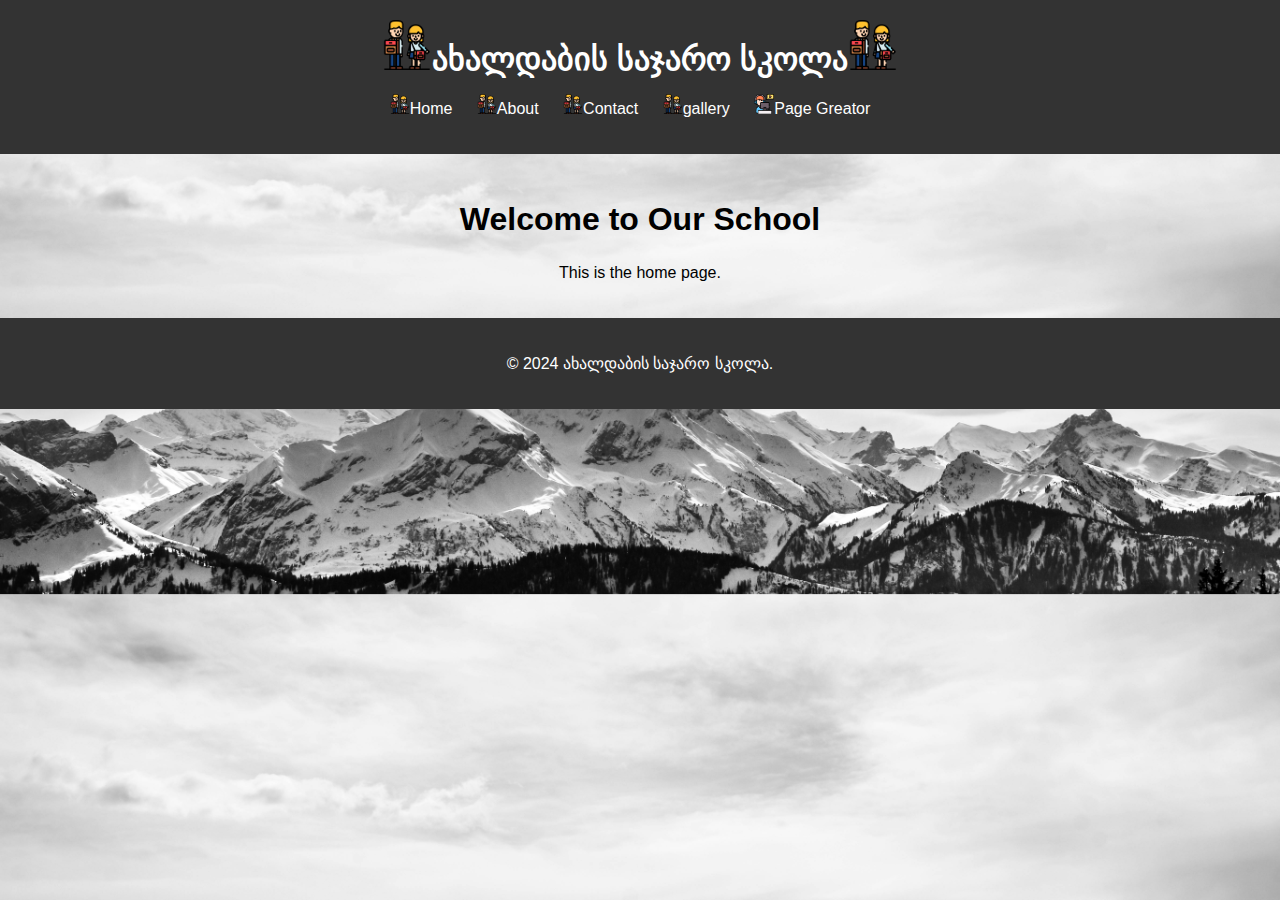
==== school/index.html @ 1a997a35 "Add files via upload" ====
<!DOCTYPE html>
<html lang="en">
<head>
  <meta charset="UTF-8">
  <meta name="viewport" content="width=device-width, initial-scale=1.0">
  <title>School Website</title>
  <link rel="stylesheet" href="indexx.css">
</head>
<body >
  <header>
    <h1><img src="children.png">ახალდაბის საჯარო სკოლა<img src="children.png"></h1>
    <nav>
      <ul>
        <li><a href="index.html"><img src="children.png">Home</a></li>
        <li><a href="about.html"><img src="children.png">About</a></li>
        <li><a href="contact.html"><img src="children.png">Contact</a></li>
        <li><a href="gallery.html"><img src="children.png">gallery</a></li>
        <li><a href="creator.html"><img src="content.png">Page Greator</a></li>
      </ul>
    </nav>
  </header>

  <main>
    <section>
 
      <h2>Welcome to Our School</h2>
      <p>This is the home page.</p>
    </section>
  </main>

  <footer>
    <p>&copy; 2024 ახალდაბის საჯარო სკოლა.</p>
  </footer>
</body>
</html>
---- school/indexx.css ----
/* General Styles */
body {
    font-family: Arial, sans-serif;
    margin: 0;
    padding: 0;
    background-image: url('box.jpg');
    background-size: cover;
}

header {
    background-color: #333;
    color: white;
    padding: 20px;
    text-align: center;
}

header h1 {
    margin: 0;
}
header h1 img {
    width: 50px; /* Adjust the width as needed */
    height: auto; /* Maintain aspect ratio */
}


/* Navigation Icons */
nav ul li a img {
    width: 20px; /* Adjust the width as needed */
    height: auto; /* Maintain aspect ratio */
}


nav ul {
    list-style: none;
    padding: 0;
}

nav ul li {
    display: inline;
    margin-right: 20px;
}

nav ul li a {
    color: white;
    text-decoration: none;
}

nav ul li a:hover {
    text-decoration: underline;
}

main {
    padding: 20px;
}

section {
    text-align: center;
}

section h2 {
    font-size: 2em;
}

footer {
    background-color: #333;
    color: white;
    padding: 20px;
    text-align: center;
}
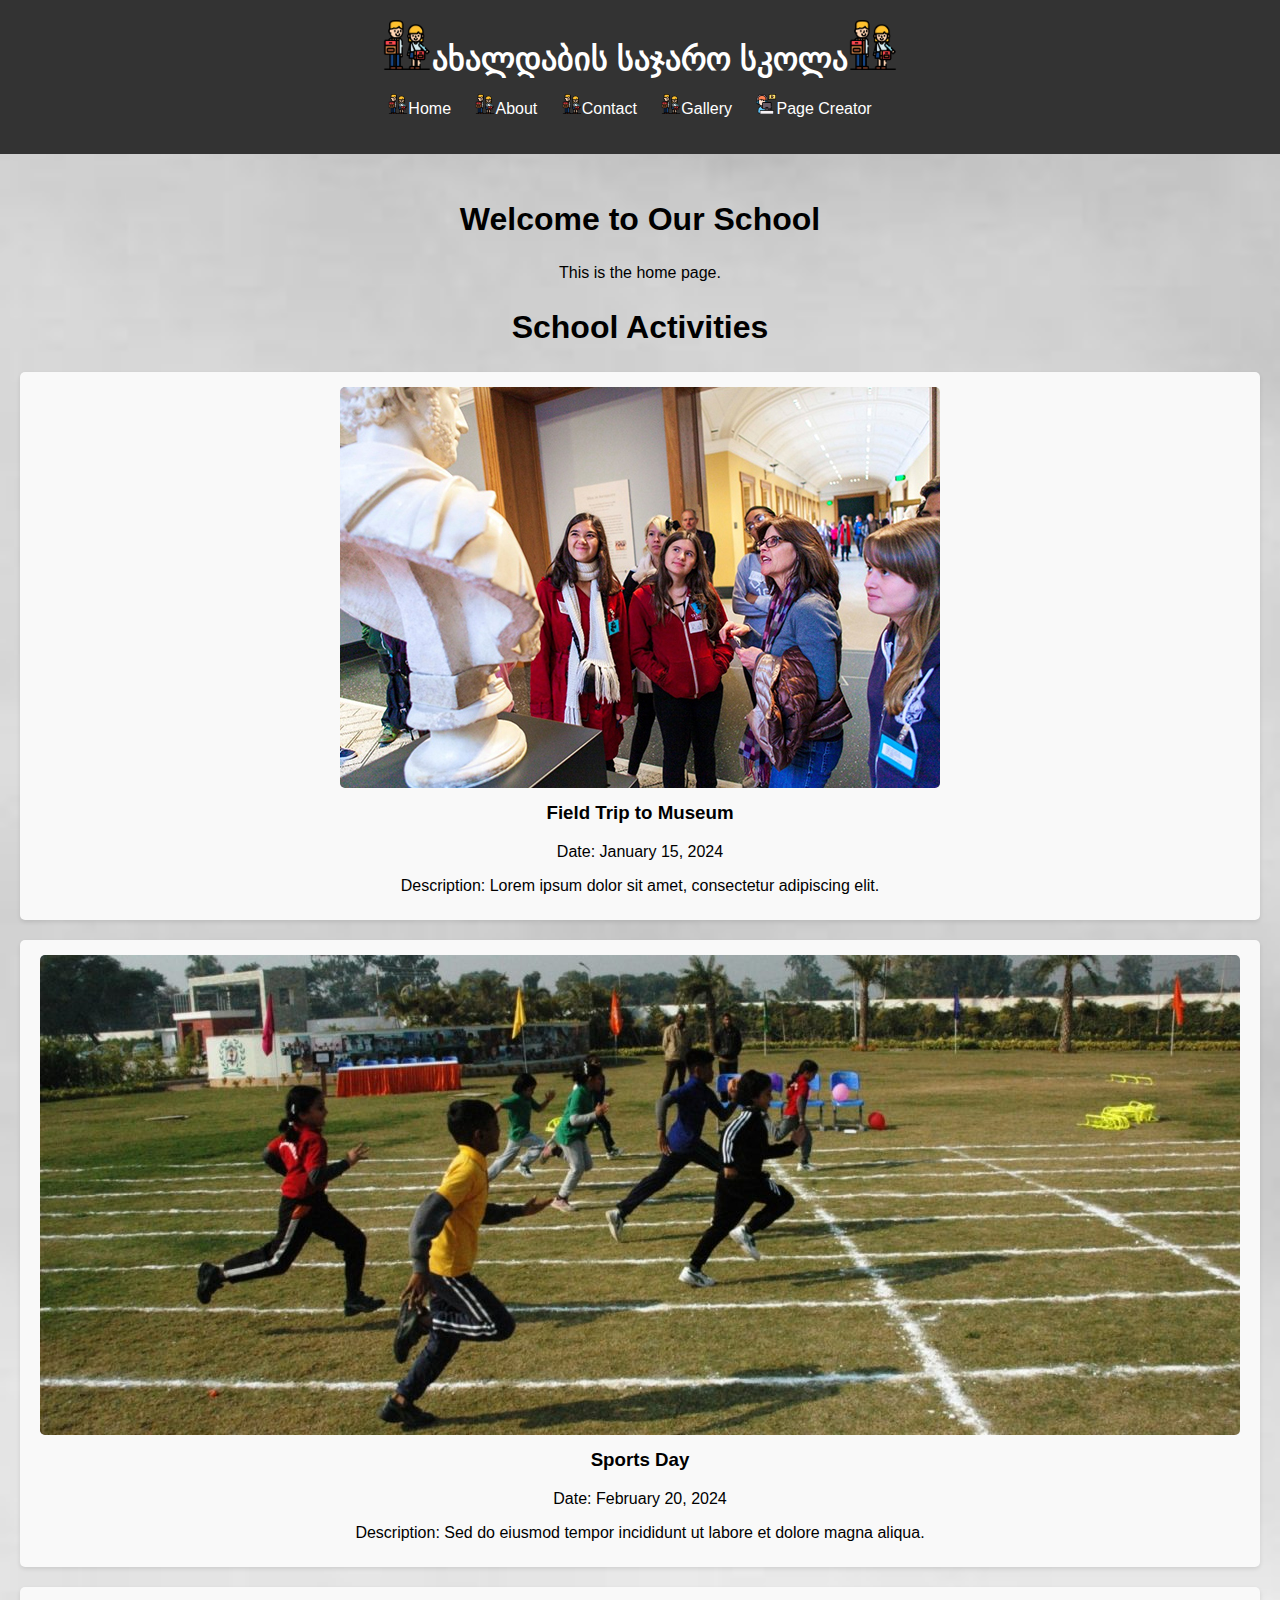
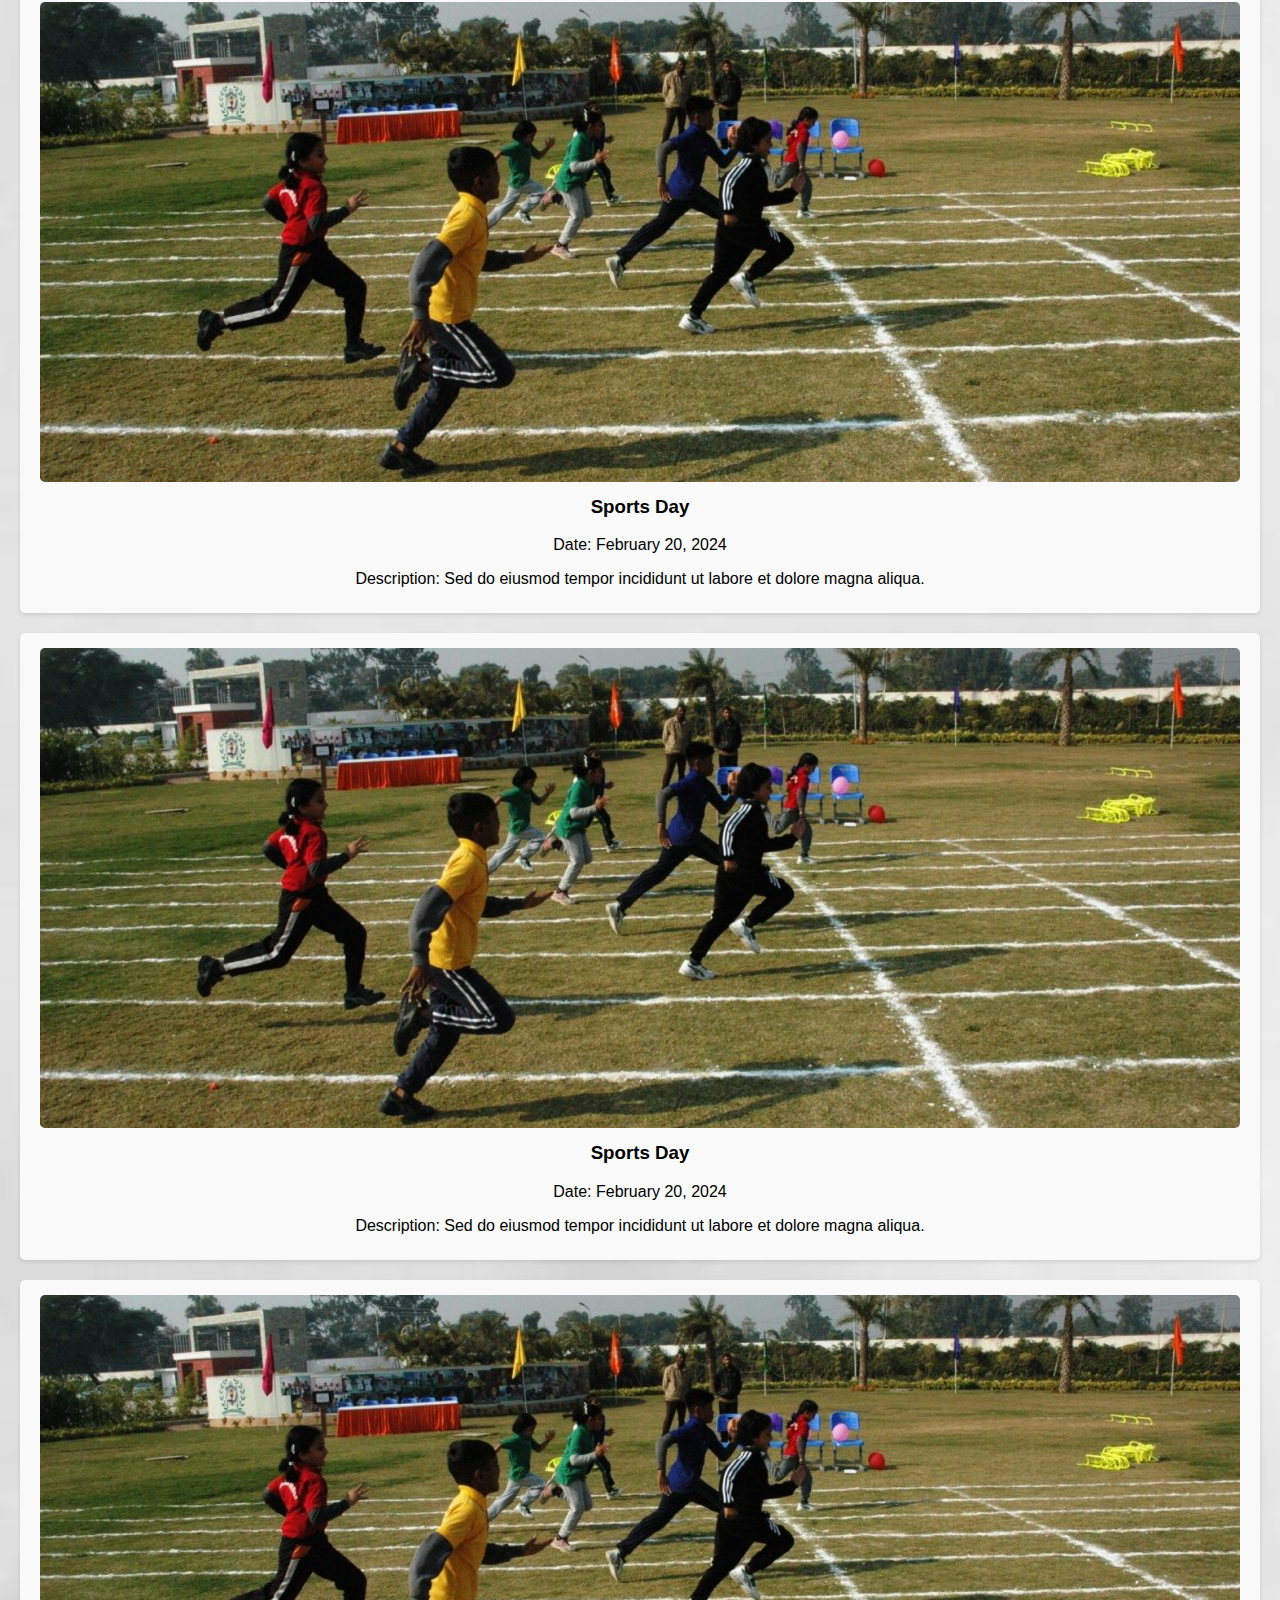
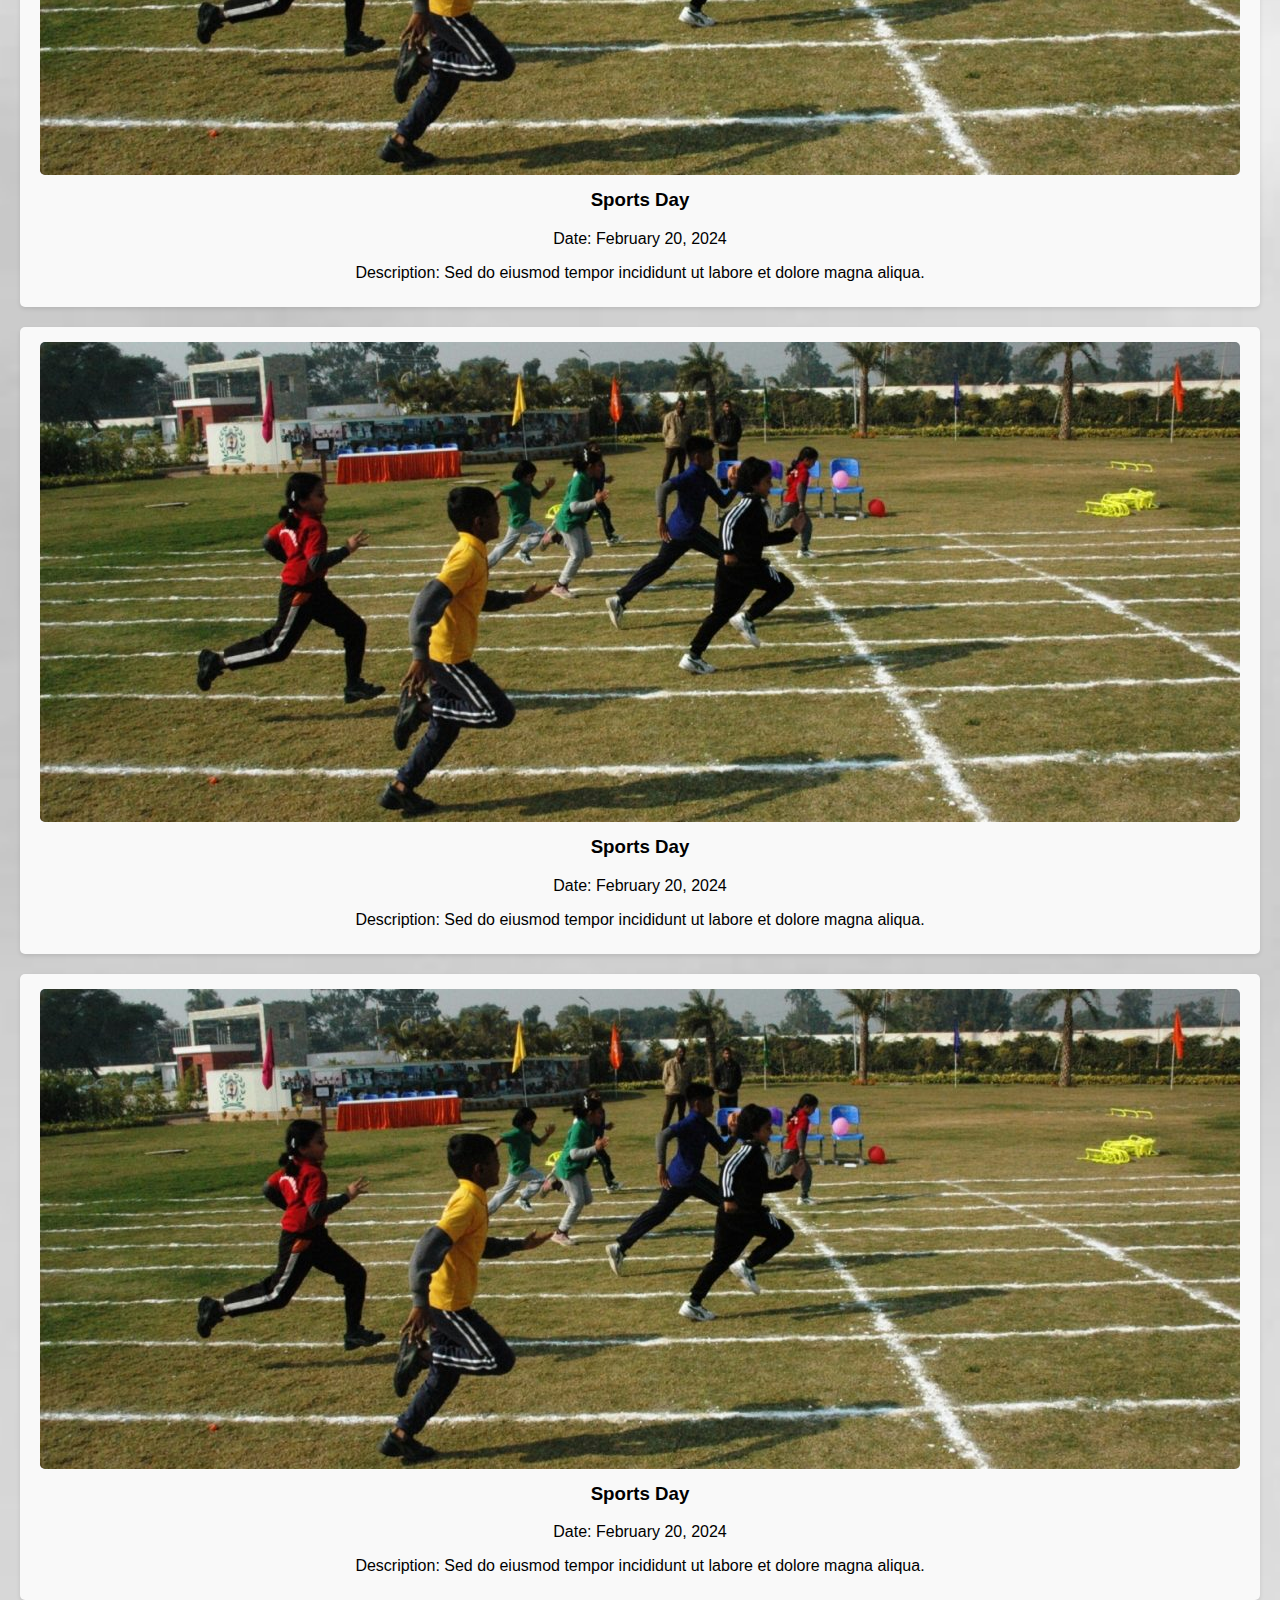
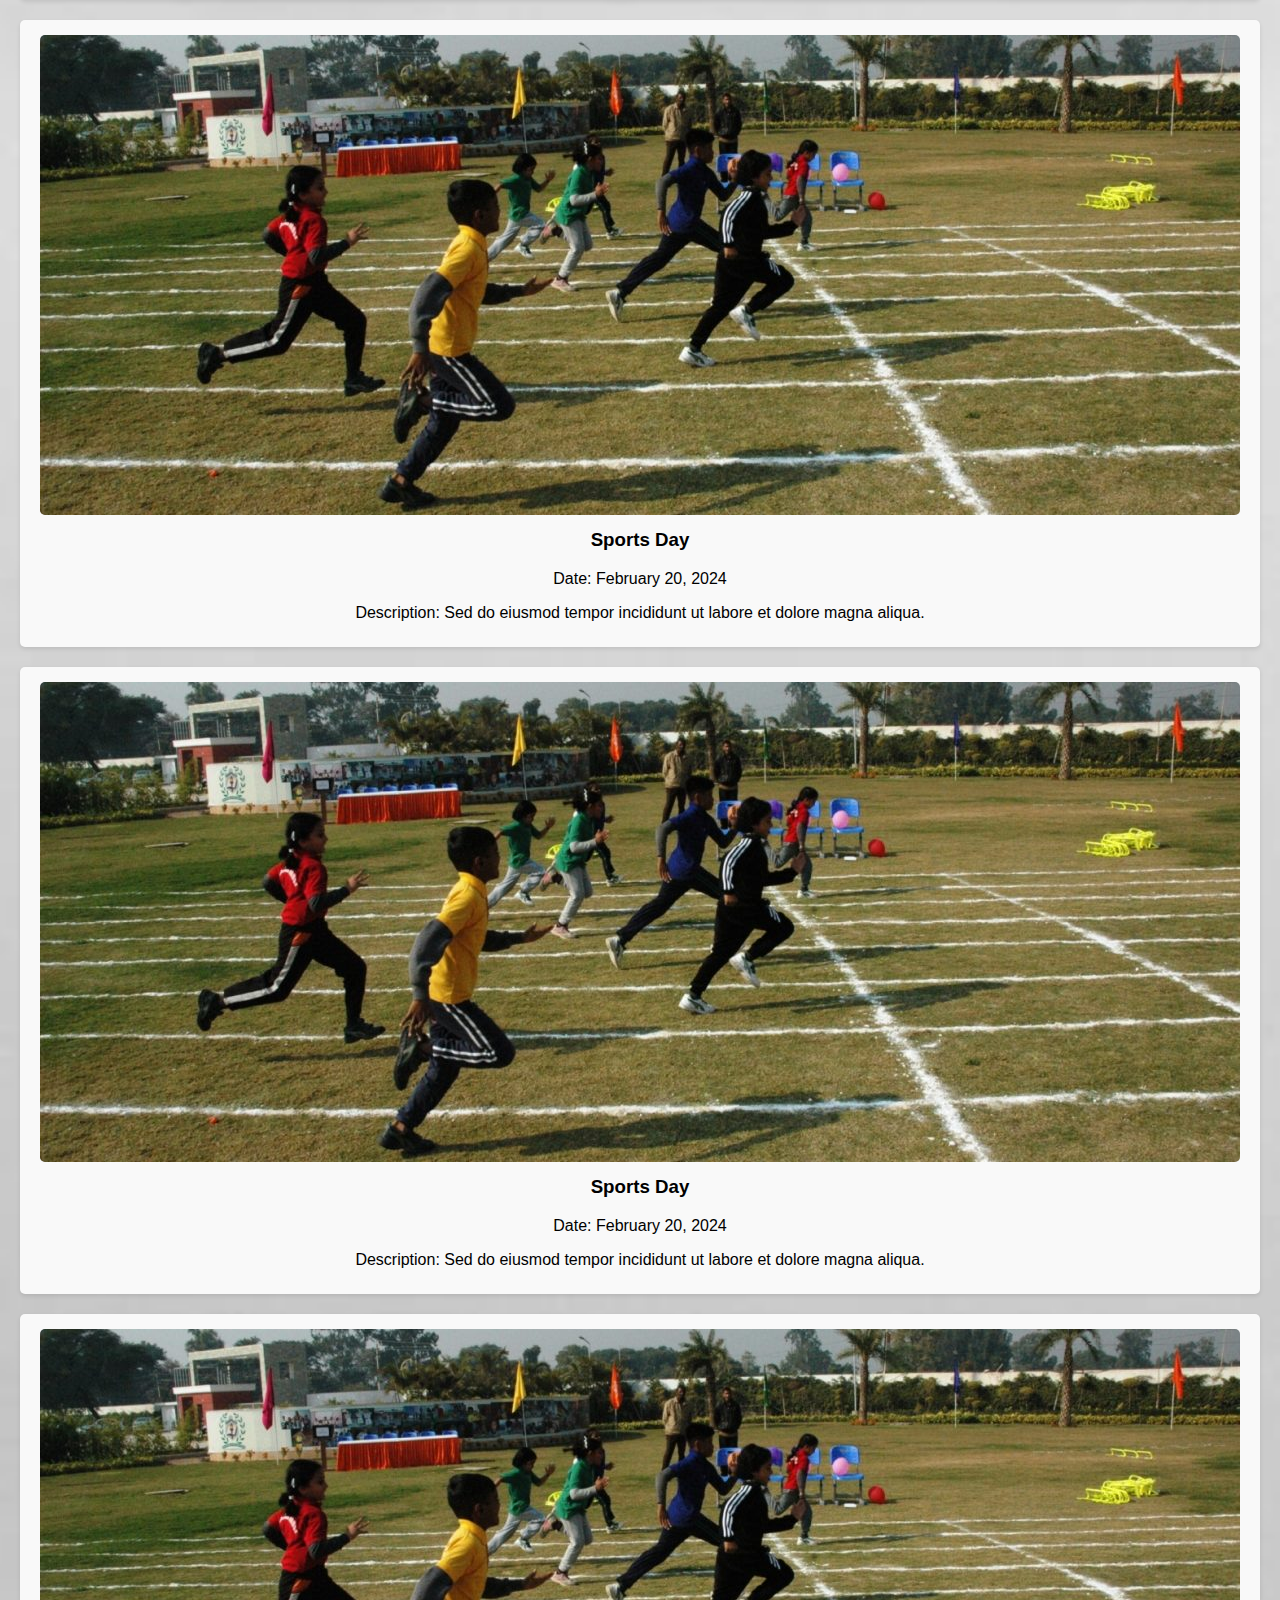
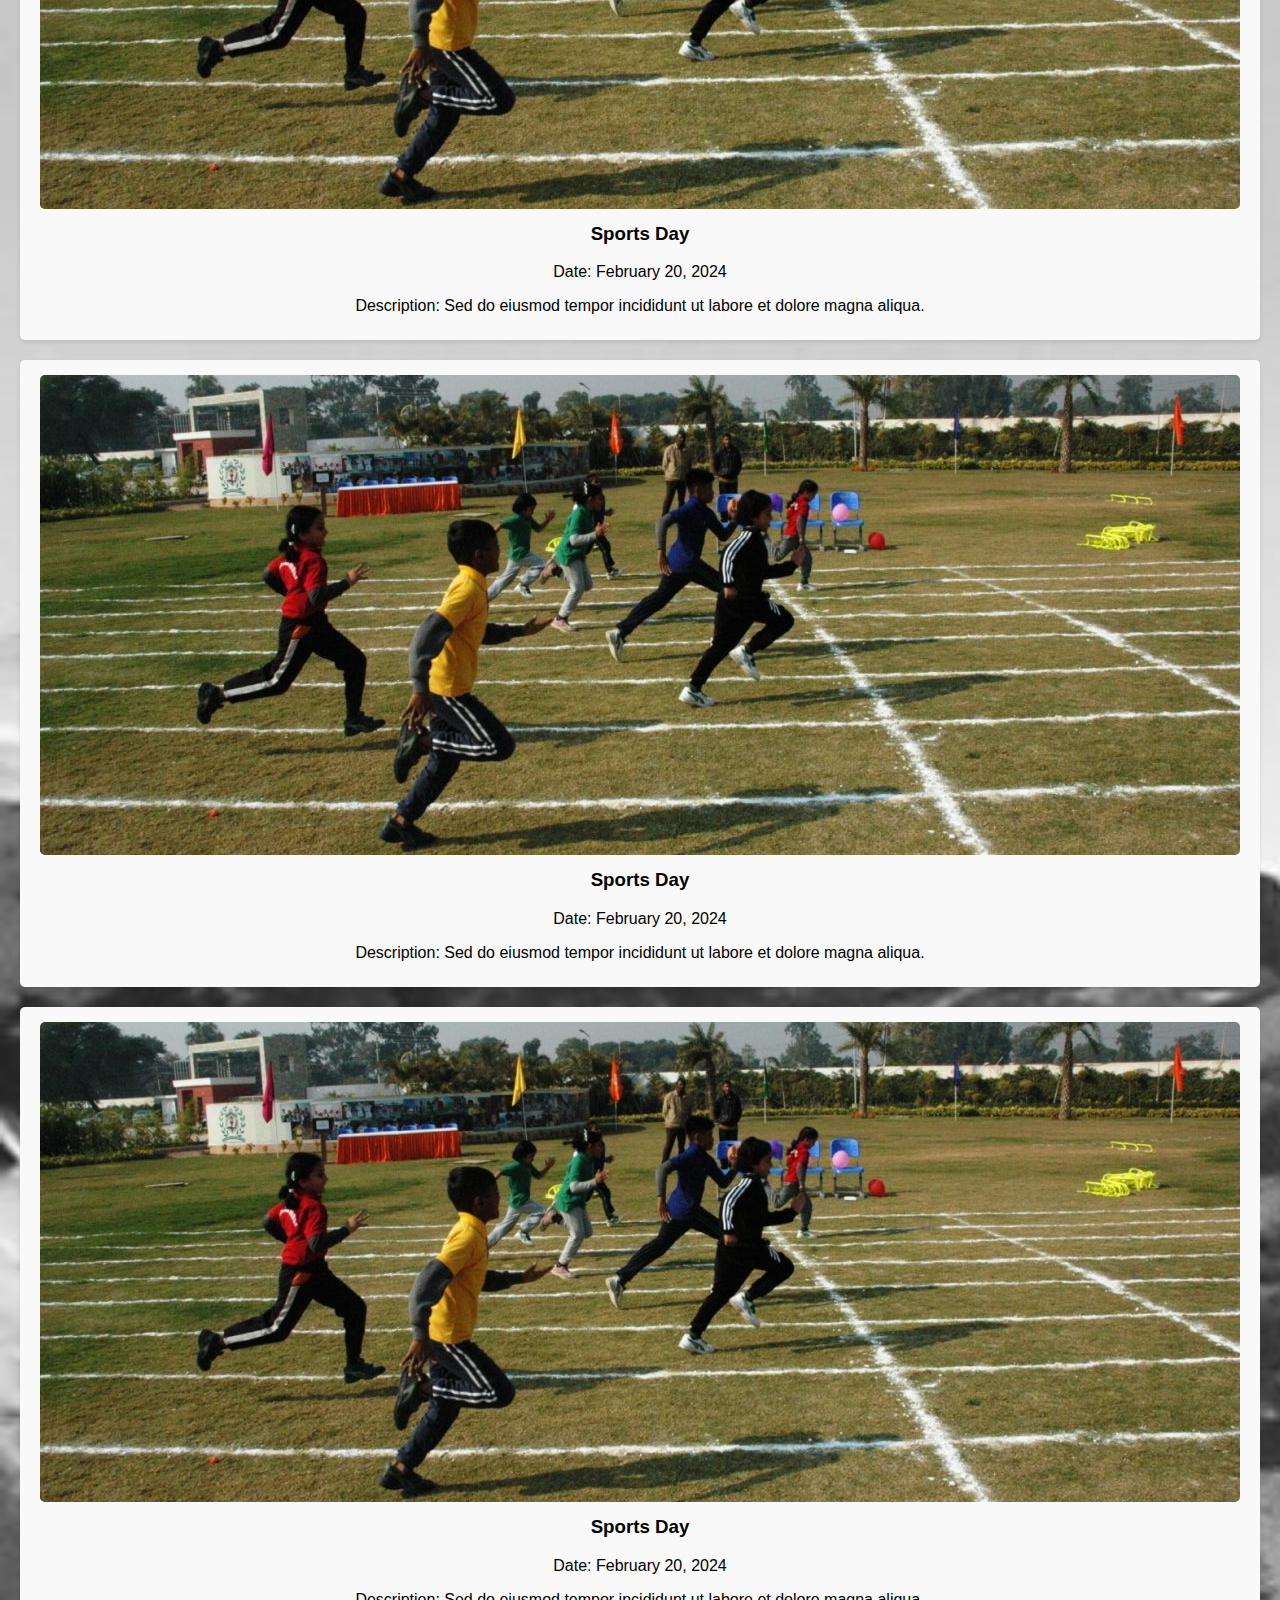
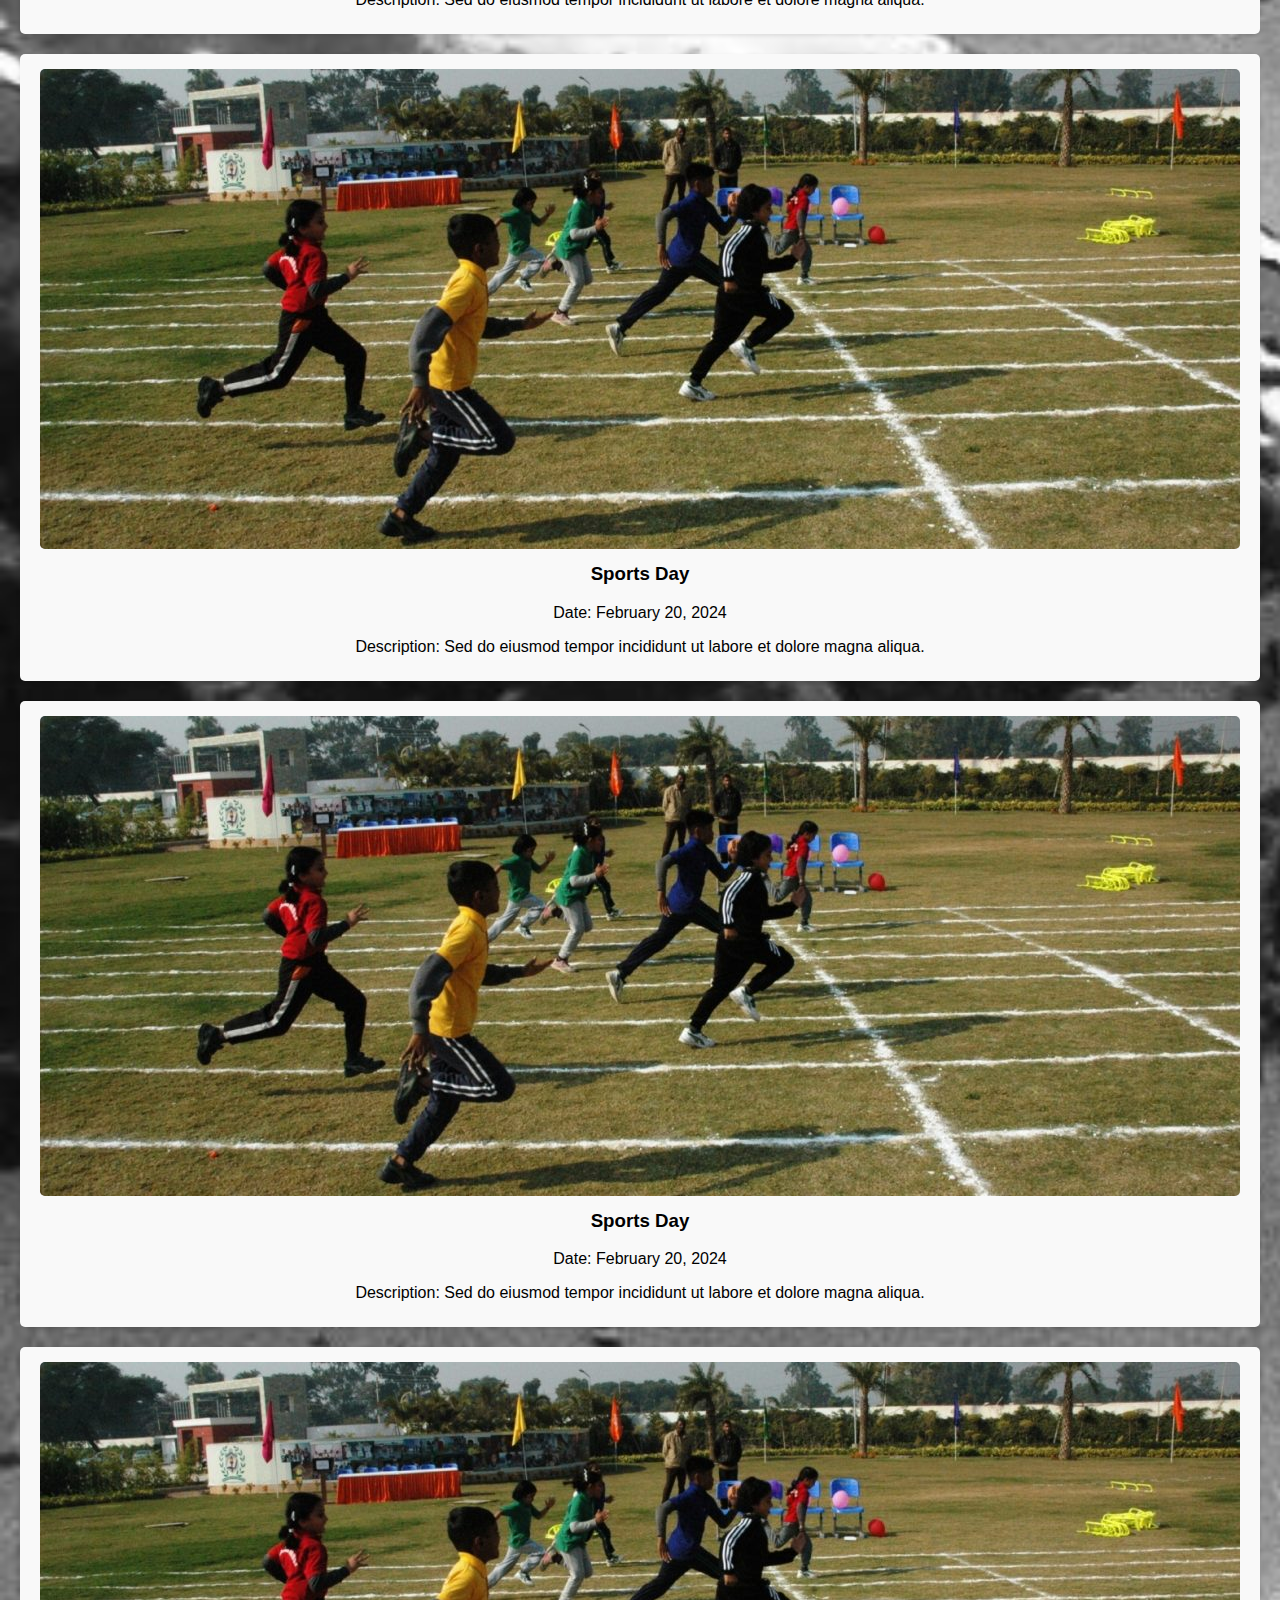
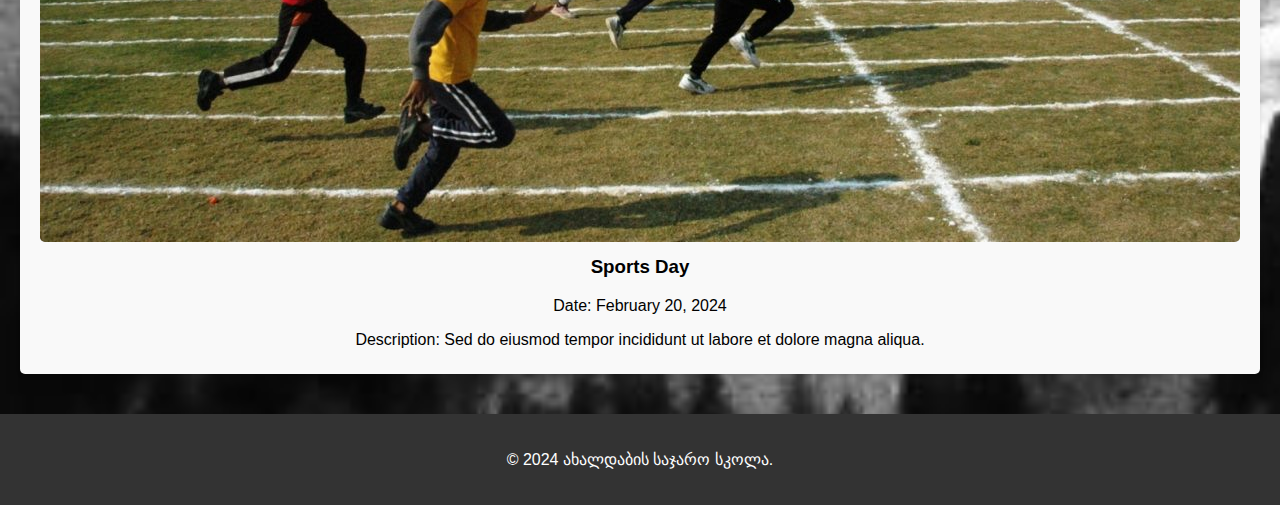
==== commit 405a1b67: "Add files via upload" ====
--- a/school/index.html
+++ b/school/index.html
@@ -3,28 +3,137 @@
 <head>
   <meta charset="UTF-8">
   <meta name="viewport" content="width=device-width, initial-scale=1.0">
-  <title>School Website</title>
+  <title>ახალდაბის საჯარო სკოლა</title>
   <link rel="stylesheet" href="indexx.css">
 </head>
-<body >
+<body>
   <header>
-    <h1><img src="children.png">ახალდაბის საჯარო სკოლა<img src="children.png"></h1>
+    <h1><img src="children.png" alt="School Logo">ახალდაბის საჯარო სკოლა<img src="children.png" alt="School Logo"></h1>
     <nav>
       <ul>
-        <li><a href="index.html"><img src="children.png">Home</a></li>
-        <li><a href="about.html"><img src="children.png">About</a></li>
-        <li><a href="contact.html"><img src="children.png">Contact</a></li>
-        <li><a href="gallery.html"><img src="children.png">gallery</a></li>
-        <li><a href="creator.html"><img src="content.png">Page Greator</a></li>
+        <li><a href="index.html"><img src="children.png" alt="Home Icon">Home</a></li>
+        <li><a href="about.html"><img src="children.png" alt="About Icon">About</a></li>
+        <li><a href="contact.html"><img src="children.png" alt="Contact Icon">Contact</a></li>
+        <li><a href="gallery.html"><img src="children.png" alt="Gallery Icon">Gallery</a></li>
+        <li><a href="creator.html"><img src="content.png" alt="Page Creator Icon">Page Creator</a></li>
       </ul>
     </nav>
   </header>
 
   <main>
     <section>
- 
       <h2>Welcome to Our School</h2>
       <p>This is the home page.</p>
+    </section>
+
+    <section class="activities">
+      <h2>School Activities</h2>
+      <div class="activity-card">
+        <img src="field_trip.jpg" alt="Field Trip to Museum">
+        <h3>Field Trip to Museum</h3>
+        <p>Date: January 15, 2024</p>
+        <p>Description: Lorem ipsum dolor sit amet, consectetur adipiscing elit.</p>
+      </div>
+
+      <div class="activity-card">
+        <img src="sports_day.jpg" alt="Sports Day">
+        <h3>Sports Day</h3>
+        <p>Date: February 20, 2024</p>
+        <p>Description: Sed do eiusmod tempor incididunt ut labore et dolore magna aliqua.</p>
+      </div>
+
+      <div class="activity-card">
+        <img src="sports_day.jpg" alt="Sports Day">
+        <h3>Sports Day</h3>
+        <p>Date: February 20, 2024</p>
+        <p>Description: Sed do eiusmod tempor incididunt ut labore et dolore magna aliqua.</p>
+      </div>
+
+      <div class="activity-card">
+        <img src="sports_day.jpg" alt="Sports Day">
+        <h3>Sports Day</h3>
+        <p>Date: February 20, 2024</p>
+        <p>Description: Sed do eiusmod tempor incididunt ut labore et dolore magna aliqua.</p>
+      </div>
+
+      <div class="activity-card">
+        <img src="sports_day.jpg" alt="Sports Day">
+        <h3>Sports Day</h3>
+        <p>Date: February 20, 2024</p>
+        <p>Description: Sed do eiusmod tempor incididunt ut labore et dolore magna aliqua.</p>
+      </div>
+
+      <div class="activity-card">
+        <img src="sports_day.jpg" alt="Sports Day">
+        <h3>Sports Day</h3>
+        <p>Date: February 20, 2024</p>
+        <p>Description: Sed do eiusmod tempor incididunt ut labore et dolore magna aliqua.</p>
+      </div>
+
+      <div class="activity-card">
+        <img src="sports_day.jpg" alt="Sports Day">
+        <h3>Sports Day</h3>
+        <p>Date: February 20, 2024</p>
+        <p>Description: Sed do eiusmod tempor incididunt ut labore et dolore magna aliqua.</p>
+      </div>
+
+      <div class="activity-card">
+        <img src="sports_day.jpg" alt="Sports Day">
+        <h3>Sports Day</h3>
+        <p>Date: February 20, 2024</p>
+        <p>Description: Sed do eiusmod tempor incididunt ut labore et dolore magna aliqua.</p>
+      </div>
+
+      <div class="activity-card">
+        <img src="sports_day.jpg" alt="Sports Day">
+        <h3>Sports Day</h3>
+        <p>Date: February 20, 2024</p>
+        <p>Description: Sed do eiusmod tempor incididunt ut labore et dolore magna aliqua.</p>
+      </div>
+
+      <div class="activity-card">
+        <img src="sports_day.jpg" alt="Sports Day">
+        <h3>Sports Day</h3>
+        <p>Date: February 20, 2024</p>
+        <p>Description: Sed do eiusmod tempor incididunt ut labore et dolore magna aliqua.</p>
+      </div>
+
+      <div class="activity-card">
+        <img src="sports_day.jpg" alt="Sports Day">
+        <h3>Sports Day</h3>
+        <p>Date: February 20, 2024</p>
+        <p>Description: Sed do eiusmod tempor incididunt ut labore et dolore magna aliqua.</p>
+      </div>
+
+      <div class="activity-card">
+        <img src="sports_day.jpg" alt="Sports Day">
+        <h3>Sports Day</h3>
+        <p>Date: February 20, 2024</p>
+        <p>Description: Sed do eiusmod tempor incididunt ut labore et dolore magna aliqua.</p>
+      </div>
+
+      <div class="activity-card">
+        <img src="sports_day.jpg" alt="Sports Day">
+        <h3>Sports Day</h3>
+        <p>Date: February 20, 2024</p>
+        <p>Description: Sed do eiusmod tempor incididunt ut labore et dolore magna aliqua.</p>
+      </div>
+
+      <div class="activity-card">
+        <img src="sports_day.jpg" alt="Sports Day">
+        <h3>Sports Day</h3>
+        <p>Date: February 20, 2024</p>
+        <p>Description: Sed do eiusmod tempor incididunt ut labore et dolore magna aliqua.</p>
+      </div>
+
+      <div class="activity-card">
+        <img src="sports_day.jpg" alt="Sports Day">
+        <h3>Sports Day</h3>
+        <p>Date: February 20, 2024</p>
+        <p>Description: Sed do eiusmod tempor incididunt ut labore et dolore magna aliqua.</p>
+      </div>
+
+      
     </section>
   </main>
 
@@ -33,7 +142,3 @@
   </footer>
 </body>
 </html>
-
-
-
-
--- a/school/indexx.css
+++ b/school/indexx.css
@@ -17,18 +17,17 @@
 header h1 {
     margin: 0;
 }
+
 header h1 img {
-    width: 50px; /* Adjust the width as needed */
-    height: auto; /* Maintain aspect ratio */
+    width: 50px;
+    height: auto;
 }
-
 
 /* Navigation Icons */
 nav ul li a img {
-    width: 20px; /* Adjust the width as needed */
-    height: auto; /* Maintain aspect ratio */
+    width: 20px;
+    height: auto;
 }
-
 
 nav ul {
     list-style: none;
@@ -67,3 +66,24 @@
     padding: 20px;
     text-align: center;
 }
+
+.activity-card {
+    margin-bottom: 20px;
+    background-color: #f9f9f9;
+    border-radius: 5px;
+    padding: 15px;
+    box-shadow: 0 2px 4px rgba(0, 0, 0, 0.1);
+}
+
+.activity-card img {
+    max-width: 100%;
+    border-radius: 5px;
+}
+
+.activity-card h3 {
+    margin-top: 10px;
+}
+
+.activity-card p {
+    margin-bottom: 10px;
+}
